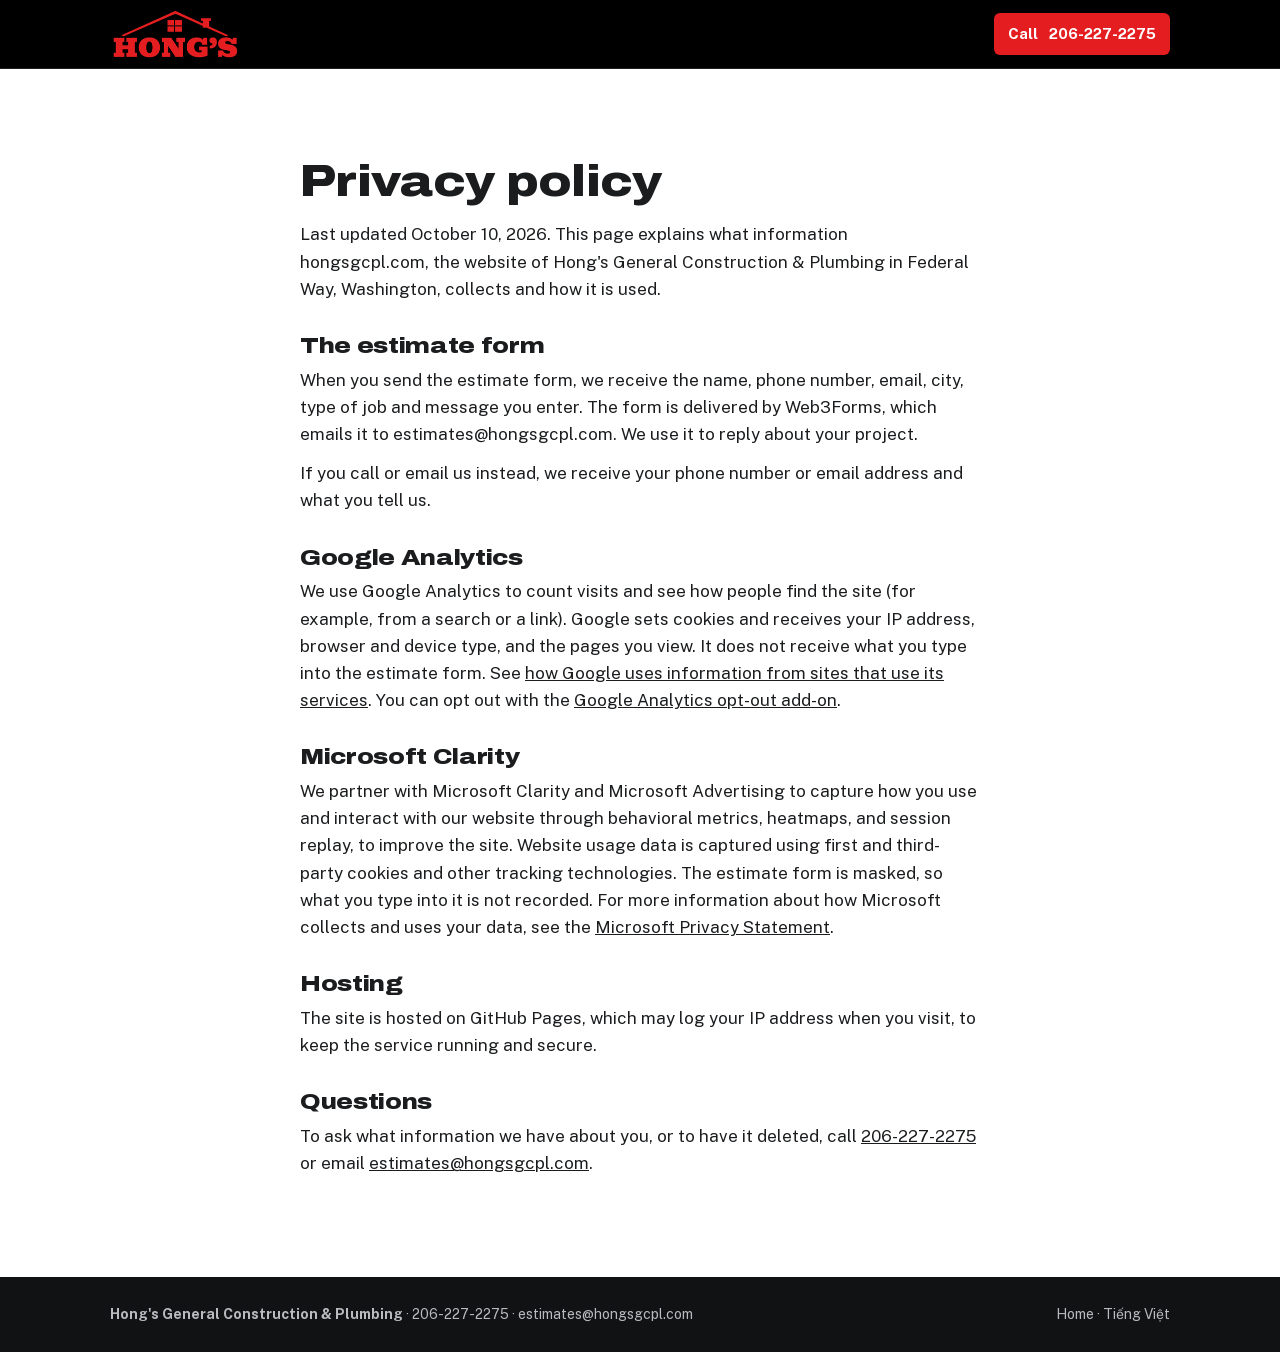
==== Website/privacy/index.html @ dc1530e6 "GA4 + Microsoft Clarity (Hong's accounts), privacy page, masked estimate form One analytics block on" ====
<!doctype html>
<html lang="en">
<head>
<meta charset="utf-8">
<meta name="viewport" content="width=device-width,initial-scale=1">
<title>Privacy policy · Hong's General Construction &amp; Plumbing</title>
<meta name="description" content="What information hongsgcpl.com collects and how it is used.">
<meta name="theme-color" content="#000000">
<link rel="canonical" href="https://hongsgcpl.com/privacy/">
<link rel="icon" href="../favicon.svg" type="image/svg+xml">
<link rel="icon" href="../assets/img/favicon-32.png" sizes="32x32" type="image/png">
<link rel="stylesheet" href="../assets/css/fonts.css">
<link rel="stylesheet" href="../assets/css/site.css">
<!-- analytics:begin -->
<script>(function(){if(!/^(www\.)?hongsgcpl\.com$/.test(location.hostname))return;var g=document.createElement("script");g.async=1;g.src="https://www.googletagmanager.com/gtag/js?id=G-N7WPDZSL1P";document.head.appendChild(g);window.dataLayer=window.dataLayer||[];window.gtag=function(){dataLayer.push(arguments);};gtag("js",new Date());gtag("config","G-N7WPDZSL1P");(function(c,l,a,r,i,t,y){c[a]=c[a]||function(){(c[a].q=c[a].q||[]).push(arguments)};t=l.createElement(r);t.async=1;t.src="https://www.clarity.ms/tag/"+i;y=l.getElementsByTagName(r)[0];y.parentNode.insertBefore(t,y);})(window,document,"clarity","script","yvpc6ow9r6");})();</script>
<!-- analytics:end -->
</head>
<body>
<header class="top">
  <div class="in">
    <a class="brand" href="../" aria-label="Hong's General Construction and Plumbing, home"><img src="../assets/img/hongs-mark-96.png" srcset="../assets/img/hongs-mark-96.png 1x, ../assets/img/hongs-mark-192.png 2x" alt="" width="129" height="48"></a>
    <a class="btn primary" href="tel:+12062272275">Call<span class="long">&nbsp;206-227-2275</span></a>
  </div>
</header>
<main id="main">
  <section class="sec">
    <div class="in prose">
      <h1>Privacy policy</h1>
      <p>Last updated October 10, 2026. This page explains what information hongsgcpl.com, the website of Hong's General Construction &amp; Plumbing in Federal Way, Washington, collects and how it is used.</p>
      <h2>The estimate form</h2>
      <p>When you send the estimate form, we receive the name, phone number, email, city, type of job and message you enter. The form is delivered by Web3Forms, which emails it to estimates@hongsgcpl.com. We use it to reply about your project.</p>
      <p>If you call or email us instead, we receive your phone number or email address and what you tell us.</p>
      <h2>Google Analytics</h2>
      <p>We use Google Analytics to count visits and see how people find the site (for example, from a search or a link). Google sets cookies and receives your IP address, browser and device type, and the pages you view. It does not receive what you type into the estimate form. See <a href="https://policies.google.com/technologies/partner-sites">how Google uses information from sites that use its services</a>. You can opt out with the <a href="https://tools.google.com/dlpage/gaoptout">Google Analytics opt-out add-on</a>.</p>
      <h2>Microsoft Clarity</h2>
      <p>We partner with Microsoft Clarity and Microsoft Advertising to capture how you use and interact with our website through behavioral metrics, heatmaps, and session replay, to improve the site. Website usage data is captured using first and third-party cookies and other tracking technologies. The estimate form is masked, so what you type into it is not recorded. For more information about how Microsoft collects and uses your data, see the <a href="https://privacy.microsoft.com/privacystatement">Microsoft Privacy Statement</a>.</p>
      <h2>Hosting</h2>
      <p>The site is hosted on GitHub Pages, which may log your IP address when you visit, to keep the service running and secure.</p>
      <h2>Questions</h2>
      <p>To ask what information we have about you, or to have it deleted, call <a href="tel:+12062272275">206-227-2275</a> or email <a href="mailto:estimates@hongsgcpl.com">estimates@hongsgcpl.com</a>.</p>
    </div>
  </section>
</main>
<footer class="foot">
  <div class="in">
    <p><strong>Hong's General Construction &amp; Plumbing</strong> · <a href="tel:+12062272275">206-227-2275</a> · <a href="mailto:estimates@hongsgcpl.com">estimates@hongsgcpl.com</a></p>
    <p><a href="../">Home</a> · <a href="../vi/" lang="vi" hreflang="vi">Tiếng Việt</a></p>
  </div>
</footer>
</body>
</html>
---- Website/assets/css/fonts.css ----
@font-face {
  font-family: 'Archivo';
  font-style: normal;
  font-weight: 500 900;
  font-stretch: 100% 125%;
  font-display: swap;
  src: url(../fonts/archivo-vietnamese.woff2) format('woff2');
  unicode-range: U+0102-0103, U+0110-0111, U+0128-0129, U+0168-0169, U+01A0-01A1, U+01AF-01B0, U+0300-0301, U+0303-0304, U+0308-0309, U+0323, U+0329, U+1EA0-1EF9, U+20AB;
}
@font-face {
  font-family: 'Archivo';
  font-style: normal;
  font-weight: 500 900;
  font-stretch: 100% 125%;
  font-display: swap;
  src: url(../fonts/archivo-latin-ext.woff2) format('woff2');
  unicode-range: U+0100-02BA, U+02BD-02C5, U+02C7-02CC, U+02CE-02D7, U+02DD-02FF, U+0304, U+0308, U+0329, U+1D00-1DBF, U+1E00-1E9F, U+1EF2-1EFF, U+2020, U+20A0-20AB, U+20AD-20C4, U+2113, U+2C60-2C7F, U+A720-A7FF;
}
@font-face {
  font-family: 'Archivo';
  font-style: normal;
  font-weight: 500 900;
  font-stretch: 100% 125%;
  font-display: swap;
  src: url(../fonts/archivo-latin.woff2) format('woff2');
  unicode-range: U+0000-00FF, U+0131, U+0152-0153, U+02BB-02BC, U+02C6, U+02DA, U+02DC, U+0304, U+0308, U+0329, U+2000-206F, U+20AC, U+2122, U+2191, U+2193, U+2212, U+2215, U+FEFF, U+FFFD;
}
@font-face {
  font-family: 'Public Sans';
  font-style: normal;
  font-weight: 400 700;
  font-display: swap;
  src: url(../fonts/publicsans-vietnamese.woff2) format('woff2');
  unicode-range: U+0102-0103, U+0110-0111, U+0128-0129, U+0168-0169, U+01A0-01A1, U+01AF-01B0, U+0300-0301, U+0303-0304, U+0308-0309, U+0323, U+0329, U+1EA0-1EF9, U+20AB;
}
@font-face {
  font-family: 'Public Sans';
  font-style: normal;
  font-weight: 400 700;
  font-display: swap;
  src: url(../fonts/publicsans-latin-ext.woff2) format('woff2');
  unicode-range: U+0100-02BA, U+02BD-02C5, U+02C7-02CC, U+02CE-02D7, U+02DD-02FF, U+0304, U+0308, U+0329, U+1D00-1DBF, U+1E00-1E9F, U+1EF2-1EFF, U+2020, U+20A0-20AB, U+20AD-20C4, U+2113, U+2C60-2C7F, U+A720-A7FF;
}
@font-face {
  font-family: 'Public Sans';
  font-style: normal;
  font-weight: 400 700;
  font-display: swap;
  src: url(../fonts/publicsans-latin.woff2) format('woff2');
  unicode-range: U+0000-00FF, U+0131, U+0152-0153, U+02BB-02BC, U+02C6, U+02DA, U+02DC, U+0304, U+0308, U+0329, U+2000-206F, U+20AC, U+2122, U+2191, U+2193, U+2212, U+2215, U+FEFF, U+FFFD;
}
---- Website/assets/css/site.css ----
/* Hong's General Construction & Plumbing · direction B (Job site), logo red */
:root{
  --display:"Archivo",Arial,sans-serif;
  --body:"Public Sans",system-ui,-apple-system,sans-serif;
  --black:#000;--ink:#1A1C1E;--muted:#555B61;--line:#DEDFE0;--alt:#F4F2EF;
  --red:#E41E20;--redDark:#B3151A;--redTint:#FCE4E4;
  --heroMuted:#C8CCD0;--radius:6px;--gut:clamp(16px,4vw,40px);
}
*,*::before,*::after{box-sizing:border-box}
html{scroll-behavior:smooth;scroll-padding-top:84px;-webkit-text-size-adjust:100%}
html,body{margin:0}
body{background:#fff;color:var(--ink);font-family:var(--body);font-size:17px;line-height:1.6}
img{max-width:100%;display:block}
a{color:inherit}
h1,h2,h3{font-family:var(--display);font-weight:850;font-stretch:118%;line-height:1.08;letter-spacing:-.015em;margin:0;text-wrap:balance}
p{margin:0}
.in{max-width:1140px;margin:0 auto;padding-inline:var(--gut)}
.skip{position:absolute;left:-9999px;top:0;background:#fff;color:#000;padding:10px 14px;z-index:100}
.skip:focus{left:8px;top:8px}
:focus-visible{outline:3px solid #FF8A80;outline-offset:2px}

/* header */
.top{position:sticky;top:0;z-index:50;background:var(--black);color:#fff;border-bottom:1px solid #222}
.top .in{display:flex;align-items:center;gap:22px;padding-block:10px}
.brand{margin-right:auto;display:block;text-decoration:none}
.brand img{height:48px;width:auto}
.top nav{display:flex;gap:22px;font-weight:600;font-size:15px}
.top nav a{text-decoration:none;opacity:.9}
.top nav a:hover{opacity:1;text-decoration:underline;text-underline-offset:4px}
.lang{font-size:14px;font-weight:600;text-decoration:underline;text-underline-offset:3px}
.btn{display:inline-flex;align-items:center;justify-content:center;gap:8px;font-family:var(--body);font-weight:700;font-size:16px;text-decoration:none;padding:13px 20px;border-radius:var(--radius);white-space:nowrap;border:0;cursor:pointer}
.btn.primary{background:var(--red);color:#fff}
.btn.primary:hover{background:var(--redDark)}
.btn.ghost{border:2px solid currentColor;color:#fff;background:transparent}
.top .btn{padding:9px 14px;font-size:15px}
@media (max-width:900px){.top nav{display:none}}
@media (max-width:520px){.brand img{height:40px}.top .btn .long{display:none}.top .in{gap:14px}}

/* hero */
.hero{background:var(--black);color:#fff}
.hero .grid{display:grid;grid-template-columns:1fr 1fr;align-items:stretch}
.hero-copy{padding:clamp(28px,5vw,64px) clamp(16px,4vw,56px) clamp(36px,6vw,80px) max(var(--gut),calc((100vw - 1140px)/2 + var(--gut)))}
.hero-logo{width:100%;max-width:540px;height:auto;margin:0 0 8px -2%}
.eyebrow{font-size:13px;font-weight:700;letter-spacing:.14em;text-transform:uppercase;color:#FF8A80}
.hero h1{font-size:clamp(28px,3.2vw,42px);margin-top:12px}
.lede{font-size:19px;margin-top:16px;max-width:46ch;color:var(--heroMuted)}
.ctas{display:flex;flex-wrap:wrap;gap:12px;margin-top:26px}
.hero-photo{margin:0;position:relative}
.hero-photo img{width:100%;height:100%;min-height:520px;object-fit:cover;object-position:50% 40%}
@media (max-width:820px){
  .hero .grid{grid-template-columns:1fr}
  .hero-copy{padding-inline:var(--gut)}
  .hero-photo img{min-height:0;aspect-ratio:4/3;object-position:50% 38%}
}

/* key facts */
.trust{background:var(--red);color:#fff}
.trust ul{list-style:none;margin:0 auto;display:grid;grid-template-columns:repeat(4,1fr);gap:16px;padding-block:22px}
.trust li{display:grid;gap:2px}
.trust strong{font-family:var(--display);font-size:23px;font-weight:850;font-stretch:112%;line-height:1.15}
.trust span{font-size:14px}
@media (max-width:820px){.trust ul{grid-template-columns:1fr 1fr}}

/* sections */
.sec{padding-block:clamp(48px,7vw,88px)}
.sec h2{font-size:clamp(30px,3.6vw,44px)}
.sec-head{display:grid;gap:10px;margin-bottom:32px;max-width:62ch}
.sec-head p{color:var(--muted)}
.alt{background:var(--alt)}

.cards{display:grid;grid-template-columns:1fr 1fr;gap:20px}
@media (max-width:760px){.cards{grid-template-columns:1fr}}
.card{background:#fff;border:1px solid var(--line);border-radius:var(--radius);padding:clamp(22px,3vw,34px);display:grid;gap:12px;align-content:start}
.card svg{width:44px;height:44px;color:var(--red)}
.card h3{font-size:28px}
.card p{color:var(--muted)}
.tags{display:flex;flex-wrap:wrap;gap:8px;list-style:none;margin:0;padding:0}
.tags li{font-size:13px;font-weight:700;padding:5px 10px;border-radius:999px;background:var(--redTint);color:#8A1014}

/* our work: category tabs + grid + full-size viewer */
.wtabs{display:flex;flex-wrap:wrap;gap:8px;margin:-8px 0 22px}
.wtabs button{font:inherit;font-size:15px;font-weight:700;padding:9px 16px;border-radius:999px;border:1px solid #9EA3A8;background:#fff;color:var(--ink);cursor:pointer}
.wtabs button span{font-weight:600;color:var(--muted);margin-left:2px}
.wtabs button[aria-pressed="true"]{background:var(--black);border-color:var(--black);color:#fff}
.wtabs button[aria-pressed="true"] span{color:var(--heroMuted)}
.wgrid{display:grid;grid-template-columns:repeat(3,1fr);gap:14px}
.wgrid figure{margin:0;position:relative;border-radius:var(--radius);overflow:hidden;background:#ddd}
.wgrid a{display:block}
.wgrid a:focus-visible{outline-offset:-3px}
.wgrid img{aspect-ratio:4/3;object-fit:cover;width:100%;height:auto;transition:transform .25s}
.wgrid a:hover img{transform:scale(1.03)}
.wgrid figcaption{position:absolute;left:10px;bottom:10px;background:rgba(0,0,0,.78);color:#fff;font-size:13px;font-weight:700;padding:4px 10px;border-radius:999px;pointer-events:none}
@media (max-width:760px){.wgrid{grid-template-columns:1fr 1fr;gap:10px}.wgrid figcaption{display:none}}
@media (prefers-reduced-motion:reduce){.wgrid img{transition:none}.wgrid a:hover img{transform:none}}
.lb{border:0;padding:0;margin:auto;background:transparent;max-width:100vw;max-height:100vh;width:100vw;height:100vh;overflow:hidden}
.lb:focus{outline:none}
.lb::backdrop{background:rgba(0,0,0,.92)}
.lb[open]{display:grid;place-items:center}
.lb img{max-width:min(94vw,1600px);max-height:86vh;width:auto;height:auto;border-radius:4px}
.lb p{position:absolute;left:0;right:0;bottom:max(14px,env(safe-area-inset-bottom));text-align:center;color:#fff;font-size:14px;font-weight:600;font-variant-numeric:tabular-nums}
.lb button{position:absolute;width:48px;height:48px;border-radius:50%;border:1px solid rgba(255,255,255,.35);background:rgba(0,0,0,.6);color:#fff;font-size:26px;line-height:1;cursor:pointer;display:grid;place-items:center}
.lb button:hover{background:rgba(0,0,0,.85)}
.lb .x{top:max(14px,env(safe-area-inset-top));right:14px}
.lb .prev{left:14px;top:50%;translate:0 -50%}
.lb .next{right:14px;top:50%;translate:0 -50%}

.area .in{display:grid;grid-template-columns:1fr 1fr;gap:clamp(24px,5vw,64px);align-items:start}
@media (max-width:760px){.area .in{grid-template-columns:1fr}}
.cities{list-style:none;margin:0;padding:0;display:grid;grid-template-columns:1fr 1fr;gap:8px 20px;font-weight:600}
.cities li::before{content:"";display:inline-block;width:8px;height:8px;border-radius:50%;background:var(--red);margin-right:10px;vertical-align:middle}
.area p+p{margin-top:12px}

.about .in{display:grid;grid-template-columns:1.2fr .8fr;gap:clamp(24px,5vw,64px)}
@media (max-width:760px){.about .in{grid-template-columns:1fr}}
.about p+p{margin-top:14px}
.facts{background:#fff;border:1px solid var(--line);border-radius:var(--radius);padding:22px;display:grid;gap:14px;align-content:start;margin:0}
.facts div{display:grid}
.facts dt{font-size:12px;letter-spacing:.12em;text-transform:uppercase;color:var(--muted);font-weight:700}
.facts dd{margin:0;font-weight:600;font-variant-numeric:tabular-nums}

/* contact */
.contact{background:var(--black);color:#fff}
.contact .in{display:grid;grid-template-columns:.8fr 1.2fr;gap:clamp(24px,5vw,64px)}
@media (max-width:760px){.contact .in{grid-template-columns:1fr}}
.contact .sec-head p{color:var(--heroMuted)}
.reach{display:grid;gap:14px;margin-top:8px}
.reach a{font-size:22px;font-weight:700;text-decoration:none;font-variant-numeric:tabular-nums;overflow-wrap:anywhere}
.reach span{display:block;font-size:12px;letter-spacing:.12em;text-transform:uppercase;opacity:.75;font-weight:700}
form{background:#fff;color:var(--ink);border-radius:var(--radius);padding:clamp(20px,3vw,32px);display:grid;grid-template-columns:1fr 1fr;gap:14px;align-content:start}
@media (max-width:560px){form{grid-template-columns:1fr}}
form label{display:grid;gap:6px;font-size:14px;font-weight:600}
form .full{grid-column:1/-1}
form .req{color:var(--red)}
form input,form select,form textarea{font:inherit;font-size:16px;padding:11px 12px;border:1px solid #9EA3A8;border-radius:4px;background:#fff;color:#1a1a1a;width:100%}
form textarea{min-height:120px;resize:vertical}
form input:focus,form select:focus,form textarea:focus{outline:3px solid #FF8A80;outline-offset:1px}
form .btn{justify-self:start}
form .btn[disabled]{opacity:.6;cursor:wait}
.hp{position:absolute;left:-9999px;width:1px;height:1px;overflow:hidden}
.status{grid-column:1/-1;font-weight:600;min-height:1.6em}
.status.ok{color:#1B6B3A}
.status.err{color:var(--redDark)}

.foot{background:#111213;color:#B8BCC0;font-size:14px}
.foot .in{display:flex;flex-wrap:wrap;gap:10px 28px;justify-content:space-between;padding-block:26px}
.foot a{text-decoration:none}
/* Vietnamese stacks diacritics above caps; give headings room */
:lang(vi) h1,:lang(vi) h2,:lang(vi) h3{line-height:1.22}
.foot a{white-space:nowrap}
/* privacy page */
.prose{max-width:760px}
.prose h1{font-size:clamp(32px,5vw,44px);line-height:1.1;margin:0 0 16px}
.prose h2{font-size:22px;margin:32px 0 8px}
.prose p{margin:0 0 12px}
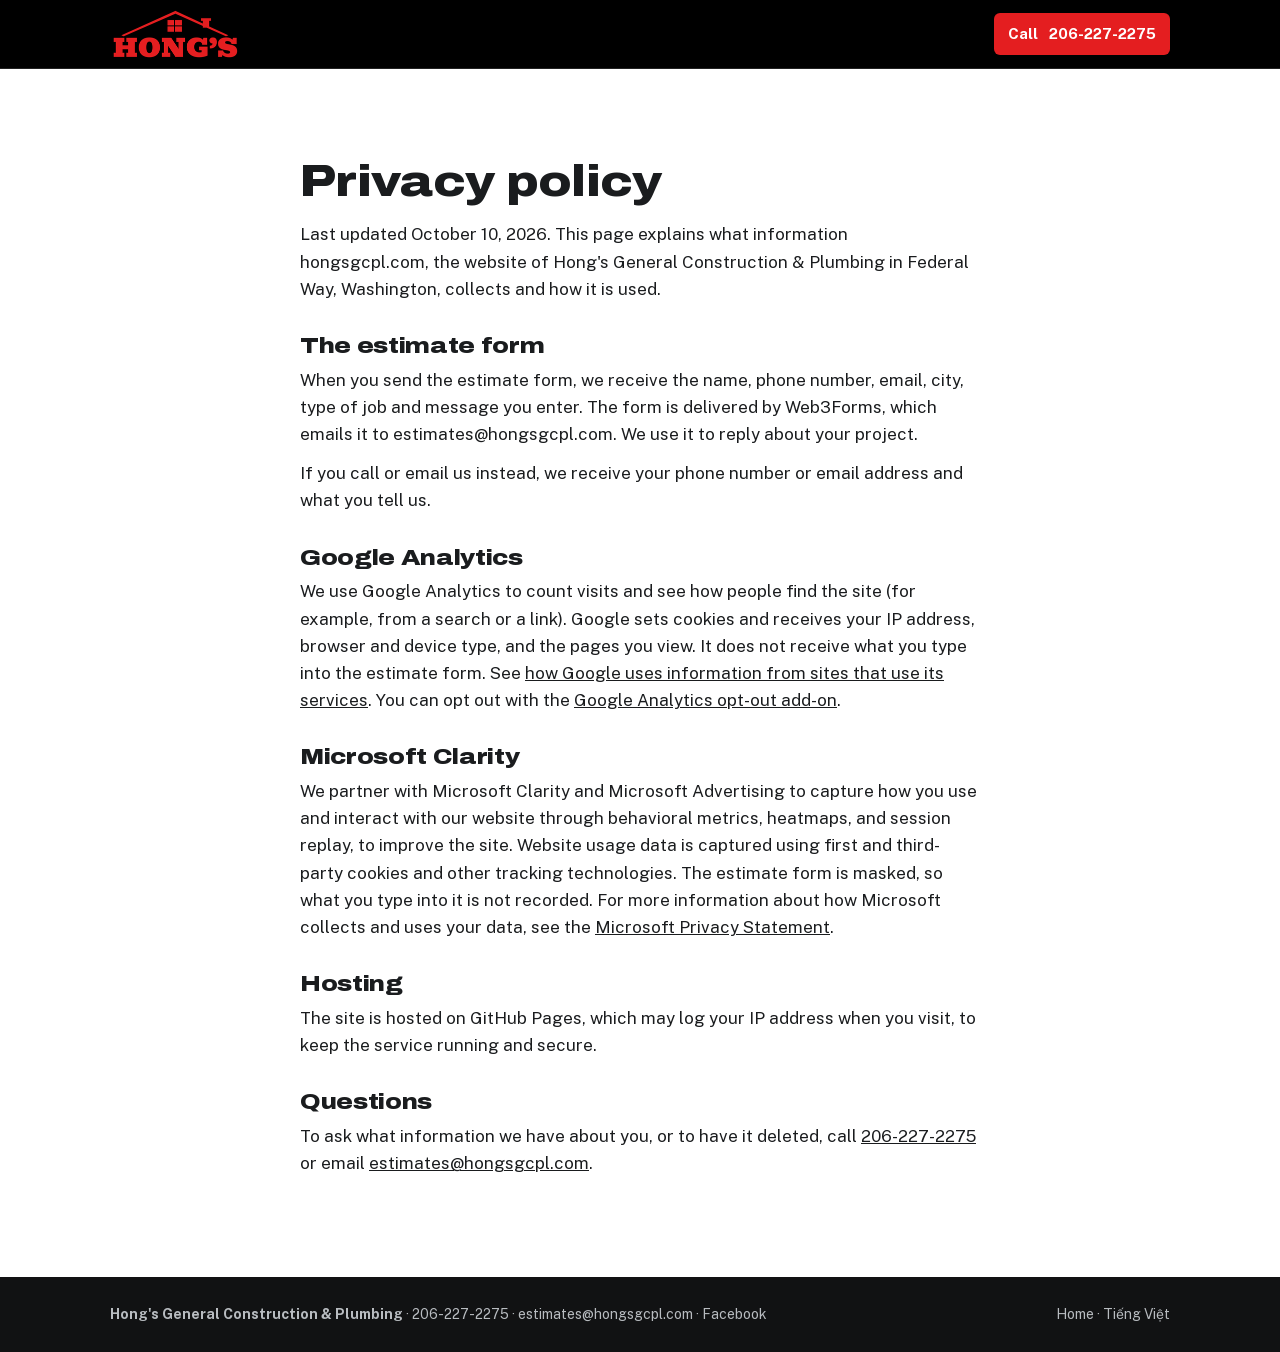
==== commit 842b83a1: "Footer + schema.org sameAs link Hong's Facebook Page SOCIAL list in build_pages.py drives both; Yelp" ====
--- a/Website/privacy/index.html
+++ b/Website/privacy/index.html
@@ -43,7 +43,7 @@
 </main>
 <footer class="foot">
   <div class="in">
-    <p><strong>Hong's General Construction &amp; Plumbing</strong> · <a href="tel:+12062272275">206-227-2275</a> · <a href="mailto:estimates@hongsgcpl.com">estimates@hongsgcpl.com</a></p>
+    <p><strong>Hong's General Construction &amp; Plumbing</strong> · <a href="tel:+12062272275">206-227-2275</a> · <a href="mailto:estimates@hongsgcpl.com">estimates@hongsgcpl.com</a> · <a href="https://www.facebook.com/hongsgeneralconstruction">Facebook</a></p>
     <p><a href="../">Home</a> · <a href="../vi/" lang="vi" hreflang="vi">Tiếng Việt</a></p>
   </div>
 </footer>
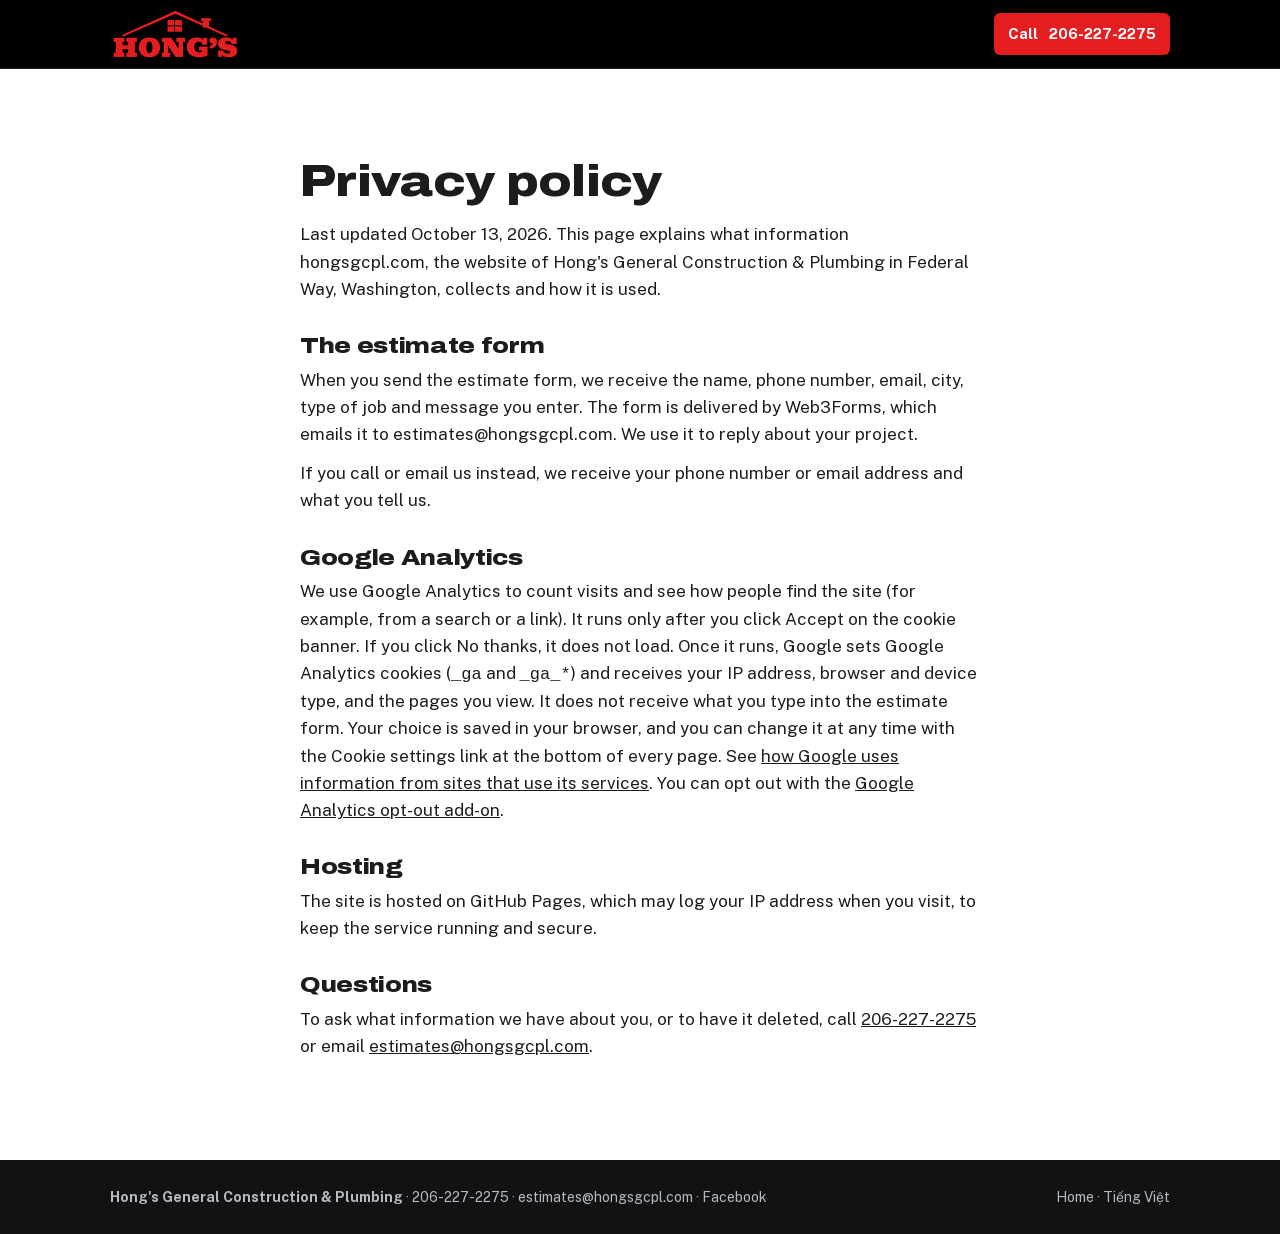
==== commit 09b9be7f: "Consent: remove Clarity, load GA4 only after Accept Co-Authored-By: Claude Opus 5.5 <noreply@anthrop" ====
--- a/Website/privacy/index.html
+++ b/Website/privacy/index.html
@@ -12,7 +12,7 @@
 <link rel="stylesheet" href="../assets/css/fonts.css">
 <link rel="stylesheet" href="../assets/css/site.css">
 <!-- analytics:begin -->
-<script>(function(){if(!/^(www\.)?hongsgcpl\.com$/.test(location.hostname))return;var g=document.createElement("script");g.async=1;g.src="https://www.googletagmanager.com/gtag/js?id=G-N7WPDZSL1P";document.head.appendChild(g);window.dataLayer=window.dataLayer||[];window.gtag=function(){dataLayer.push(arguments);};gtag("js",new Date());gtag("config","G-N7WPDZSL1P");(function(c,l,a,r,i,t,y){c[a]=c[a]||function(){(c[a].q=c[a].q||[]).push(arguments)};t=l.createElement(r);t.async=1;t.src="https://www.clarity.ms/tag/"+i;y=l.getElementsByTagName(r)[0];y.parentNode.insertBefore(t,y);})(window,document,"clarity","script","yvpc6ow9r6");})();</script>
+<script src="../assets/js/consent.js" data-ga="G-N7WPDZSL1P" defer></script>
 <!-- analytics:end -->
 </head>
 <body>
@@ -26,14 +26,12 @@
   <section class="sec">
     <div class="in prose">
       <h1>Privacy policy</h1>
-      <p>Last updated October 10, 2026. This page explains what information hongsgcpl.com, the website of Hong's General Construction &amp; Plumbing in Federal Way, Washington, collects and how it is used.</p>
+      <p>Last updated October 13, 2026. This page explains what information hongsgcpl.com, the website of Hong's General Construction &amp; Plumbing in Federal Way, Washington, collects and how it is used.</p>
       <h2>The estimate form</h2>
       <p>When you send the estimate form, we receive the name, phone number, email, city, type of job and message you enter. The form is delivered by Web3Forms, which emails it to estimates@hongsgcpl.com. We use it to reply about your project.</p>
       <p>If you call or email us instead, we receive your phone number or email address and what you tell us.</p>
       <h2>Google Analytics</h2>
-      <p>We use Google Analytics to count visits and see how people find the site (for example, from a search or a link). Google sets cookies and receives your IP address, browser and device type, and the pages you view. It does not receive what you type into the estimate form. See <a href="https://policies.google.com/technologies/partner-sites">how Google uses information from sites that use its services</a>. You can opt out with the <a href="https://tools.google.com/dlpage/gaoptout">Google Analytics opt-out add-on</a>.</p>
-      <h2>Microsoft Clarity</h2>
-      <p>We partner with Microsoft Clarity and Microsoft Advertising to capture how you use and interact with our website through behavioral metrics, heatmaps, and session replay, to improve the site. Website usage data is captured using first and third-party cookies and other tracking technologies. The estimate form is masked, so what you type into it is not recorded. For more information about how Microsoft collects and uses your data, see the <a href="https://privacy.microsoft.com/privacystatement">Microsoft Privacy Statement</a>.</p>
+      <p>We use Google Analytics to count visits and see how people find the site (for example, from a search or a link). It runs only after you click Accept on the cookie banner. If you click No thanks, it does not load. Once it runs, Google sets Google Analytics cookies (<code>_ga</code> and <code>_ga_*</code>) and receives your IP address, browser and device type, and the pages you view. It does not receive what you type into the estimate form. Your choice is saved in your browser, and you can change it at any time with the Cookie settings link at the bottom of every page. See <a href="https://policies.google.com/technologies/partner-sites">how Google uses information from sites that use its services</a>. You can opt out with the <a href="https://tools.google.com/dlpage/gaoptout">Google Analytics opt-out add-on</a>.</p>
       <h2>Hosting</h2>
       <p>The site is hosted on GitHub Pages, which may log your IP address when you visit, to keep the service running and secure.</p>
       <h2>Questions</h2>
@@ -44,8 +42,12 @@
 <footer class="foot">
   <div class="in">
     <p><strong>Hong's General Construction &amp; Plumbing</strong> · <a href="tel:+12062272275">206-227-2275</a> · <a href="mailto:estimates@hongsgcpl.com">estimates@hongsgcpl.com</a> · <a href="https://www.facebook.com/hongsgeneralconstruction">Facebook</a></p>
-    <p><a href="../">Home</a> · <a href="../vi/" lang="vi" hreflang="vi">Tiếng Việt</a></p>
+    <p><a href="../">Home</a> · <a href="../vi/" lang="vi" hreflang="vi">Tiếng Việt</a><span data-consent-settings hidden> · <button type="button" class="linkbtn">Cookie settings</button></span></p>
   </div>
 </footer>
+<div class="consent" role="region" aria-label="Cookie consent" hidden>
+  <div class="in"><p>We use Google Analytics to count visits and see which pages are useful. It only runs if you accept. <a href="../privacy/">Privacy policy</a></p>
+  <div class="consent-btns"><button type="button" data-consent="granted">Accept</button><button type="button" data-consent="denied">No thanks</button></div></div>
+</div>
 </body>
 </html>
--- a/Website/assets/css/site.css
+++ b/Website/assets/css/site.css
@@ -152,3 +152,18 @@
 .prose h1{font-size:clamp(32px,5vw,44px);line-height:1.1;margin:0 0 16px}
 .prose h2{font-size:22px;margin:32px 0 8px}
 .prose p{margin:0 0 12px}
+
+/* consent banner (2026-10-13): fixed to the bottom, not a modal; consent.js pads the body by its height */
+.consent{position:fixed;left:0;right:0;bottom:0;z-index:60;background:var(--black);color:#fff;border-top:3px solid var(--red);box-shadow:0 -8px 24px rgba(0,0,0,.3)}
+.consent[hidden]{display:none}
+.consent .in{display:flex;flex-wrap:wrap;align-items:center;justify-content:space-between;gap:12px 24px;padding-block:14px}
+.consent p{flex:1 1 22rem;font-size:15px;line-height:1.5}
+.consent a{color:#FF8A80;font-weight:600;text-underline-offset:3px}
+.consent-btns{display:flex;gap:12px;flex:0 0 auto}
+/* both choices share one style: equal size and weight is part of a valid consent */
+.consent-btns button{min-height:44px;min-width:120px;padding:10px 20px;border-radius:var(--radius);font-family:var(--body);font-size:16px;font-weight:700;cursor:pointer;background:#fff;color:#000;border:2px solid #fff}
+.consent-btns button:hover{background:#F4F2EF;border-color:#F4F2EF}
+@media (max-width:520px){.consent-btns{width:100%}.consent-btns button{flex:1 1 0;min-width:0}}
+.linkbtn{background:none;border:0;padding:0;margin:0;font:inherit;color:inherit;cursor:pointer;white-space:nowrap}
+.linkbtn:hover{text-decoration:underline}
+@media print{.consent{display:none!important}}
